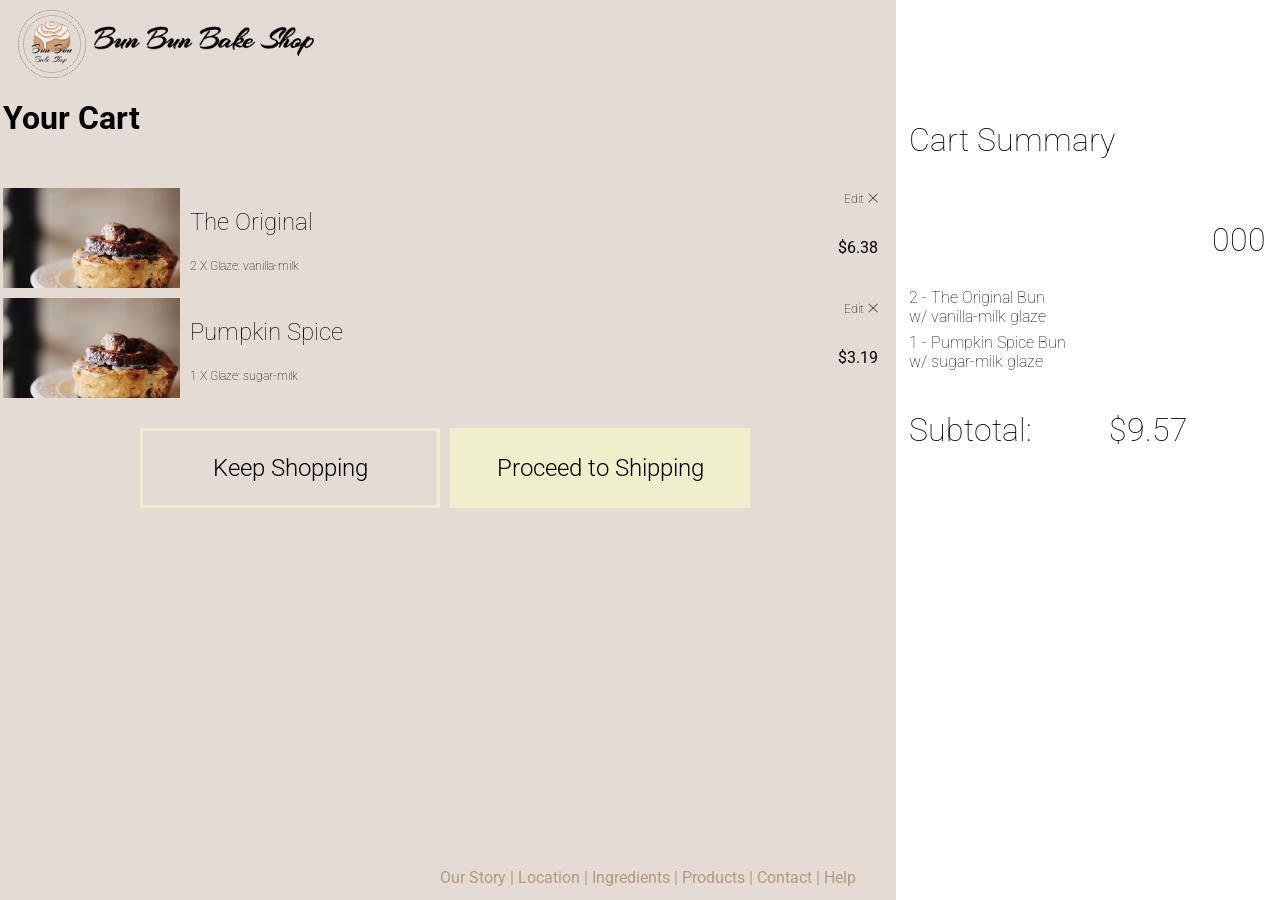
==== yourcart.html @ 6cfc3c4b "first commit...stuck" ====
<!DOCTYPE html>
<html lang="en" dir="ltr">
  <head>
    <meta charset="utf-8">
    <title>Your Cart</title>
    <link href="https://fonts.googleapis.com/css2?family=Roboto:wght@100;300;400;700;900&display=swap" rel="stylesheet">
    <link rel="stylesheet" type="text/css" href="yourcart.css">
    <script src="hw6.js"></script>
  </head>

  <body onload="updateCart()()">

    <header>
      <a id="logo" href="index.html">
        <img src="images/logo.png" alt="bun bun image" width=68 height=68>
      </a>

      <a id="logotext" href="index.html">
        <img src="images/bunbuntext.png" alt="bun bun logo text" height=30>
      </a>
    </header>

    <!--<div class="topnavbar">
      <hr>
      <div class="navpages">
        <a class="active" href>Your Cart</a>
        <a href>Shipping</a>
        <a href>Payment</a>
        <a href>Confirmation</a>
      </div>
    </div> -->

    <div id="maingrid">
      <div id="thecart">
        <h1>Your Cart</h1>
        <section class="oneitem">
          <!--image box-->
          <div class="image" id="ogbunimage"></div>
          <!--text next to image-->
          <div class="imageinfo">
            <h2 id="itemZero">The Original</h2><br>
            <span class="glaze">2 X Glaze: vanilla-milk</span>
          </div>
          <!--right side text-->
          <div class="editside">
            <div>
              <span class="edit">Edit</span>
              <a class="remove" href=???>
                <img src="images/noun_X_3541822.png" alt="remove item" width=10 height=10>
              </a><br>
            </div>
            <div>
              <span class="price">$6.38</span>
            </div>
          </div>
        </section>

        <section class="oneitem">
          <!--image box-->
          <div class="image" id="pumpkinimage"></div>
          <!--text next to image-->
          <div class="imageinfo">
            <h2>Pumpkin Spice</h2><br>
            <span class="glaze">1 X Glaze: sugar-milk</span>
          </div>
          <!--right side text-->
          <div class="editside">
            <div>
              <span class="edit">Edit</span>
              <a class="remove" href=???>
                <img src="images/noun_X_3541822.png" alt="remove item" width=10 height=10>
              </a><br>
            </div>
            <div>
              <span class="price">$3.19</span>
            </div>
          </div>
        </section>

        <section class="calltoaction">
          <h2 id="keepshopping">Keep Shopping</h2>
          <h2 id="proceed">Proceed to Shipping</h2>
        </section>
      </div>

      <div id="cartsummary">
        <div>
          <p id="title">Cart Summary</p>
        </div>
        <div>
          <h1 id="cartCount">000</h1>
        </div>
        <div id="ogbunsum">
          <span class="itemsum">2 - The Original Bun</span><br>
          <span class="glazingsum"> w/ vanilla-milk glaze</span>
        </div>
        <div id="pumpsum">
          <span class="itemsum">1 - Pumpkin Spice Bun</span><br>
          <span class="glazingsum"> w/ sugar-milk glaze</span>
        </div>
        <!--<section id="coupon">
          <span class="itemsum">Apply Coupon</span>
          <div id="couponbox"></div>
        </section>-->
        <div id="subprice">
          <p class="subtotal">Subtotal:</p>
          <p class="subtotal" id="subprice">$9.57</p>
        </div>
      </div>
    </div>

    <footer class="footer">
      <span> Our Story |</span>
      <span> Location |</span>
      <span> Ingredients |</span>
      <a id="productfooter" href="productspage.html"> Products |</a>
      <span> Contact |</span>
      <span> Help </span>
    </footer>
  </body>
</html>
---- yourcart.css ----
@import url('https://fonts.googleapis.com/css2?family=Roboto:wght@100;300;400;700;900&display=swap');

html {
  /*background-color: #E4DBD4;*/
  background: linear-gradient(to right, #E4DBD4 70%, white 30%);
  font-family: "Roboto", sans-serif;
}

header {
  display: grid;
  grid-template-columns: 6% 90%;
  grid-template-rows: 70px;
  grid-gap: 10px;
}

#logo {
  position: relative;
  top:3%; left:13%;
}

#logotext {
  align-self: center;
}

/* Style the links inside the navigation bar */
.topnavbar a {
  align-items: center;
  text-align: center;
  text-decoration: none;
  padding: 5%;
  font-size: 12px;
  font-weight: 100;
  color: black;
}

hr {
  border: 0;
  border-color: black;
  width: 50%;
  height: 0;
  border-top: 1px solid black;
}

.navpages {
}

#maingrid {
  display: grid;
  grid-template-columns: 70% 30%;
  grid-gap: 10px;
  justify-content: center;
}

#thecart {
  display: grid;
  grid-template-columns: 100%;
  grid-template-rows: 100px 100px 100px;
  grid-gap: 10px;
}

.oneitem {
  display: grid;
  grid-template-columns: 20% 30% 50%;
  grid-template-rows: 100px;
  grid-gap: 10px;
}

.image {
  background-image: url("images/TheOriginalBun.jpg");
  background-size: cover;
  background-repeat: no-repeat;
}

.edit, .glaze {
  font-size: 12px;
  font-weight: 100;
}

.editside {
  text-align: right;
  padding-right: 30px;
  display: grid;
  grid-template-rows: 50% 50%;
}

h2 {
  font-weight: 100;
  margin-bottom: 0;
}

.calltoaction {
  display: grid;
  grid-template-columns: 300px 300px;
  grid-template-rows: 100px;
  grid-gap: 10px;
  justify-content: center;
}

#keepshopping {
  border-style: solid;
  border-color: #F0EFCC;
  border-width: medium;
  font-weight: 300;
  display: flex;
  justify-content: center;
  align-items: center;
}

#proceed {
  background-color: #F0EFCC;
  font-weight: 300;
  display: flex;
  justify-content: center;
  align-items: center;
}

#cartsummary {
  display: grid;
  grid-template-rows: auto auto auto auto auto auto;
  padding: 3%;
  font-weight: 100;
}

#title {
  font-size: 2em;
  font-weight: 100;
}

#cartCount {
  text-align: right;
  font-weight: 100;
}

#subprice {
  display: grid;
  grid-template-columns: auto auto;
}

.subtotal {
  font-size: 2em;
  font-weight: 100;
}

.footer {
  width: 100%;
  height: 2rem;
  padding-top: 1rem;
  font-size: 16px;
  color: #B49984;
  align-items: center;
  text-align: center;
  position: absolute;
  bottom: 0%;
}

#productfooter {
  color: #B49984;
  text-decoration: none;
}

#productfooter:visited, #productfooter:active {
  text-decoration: none;
}
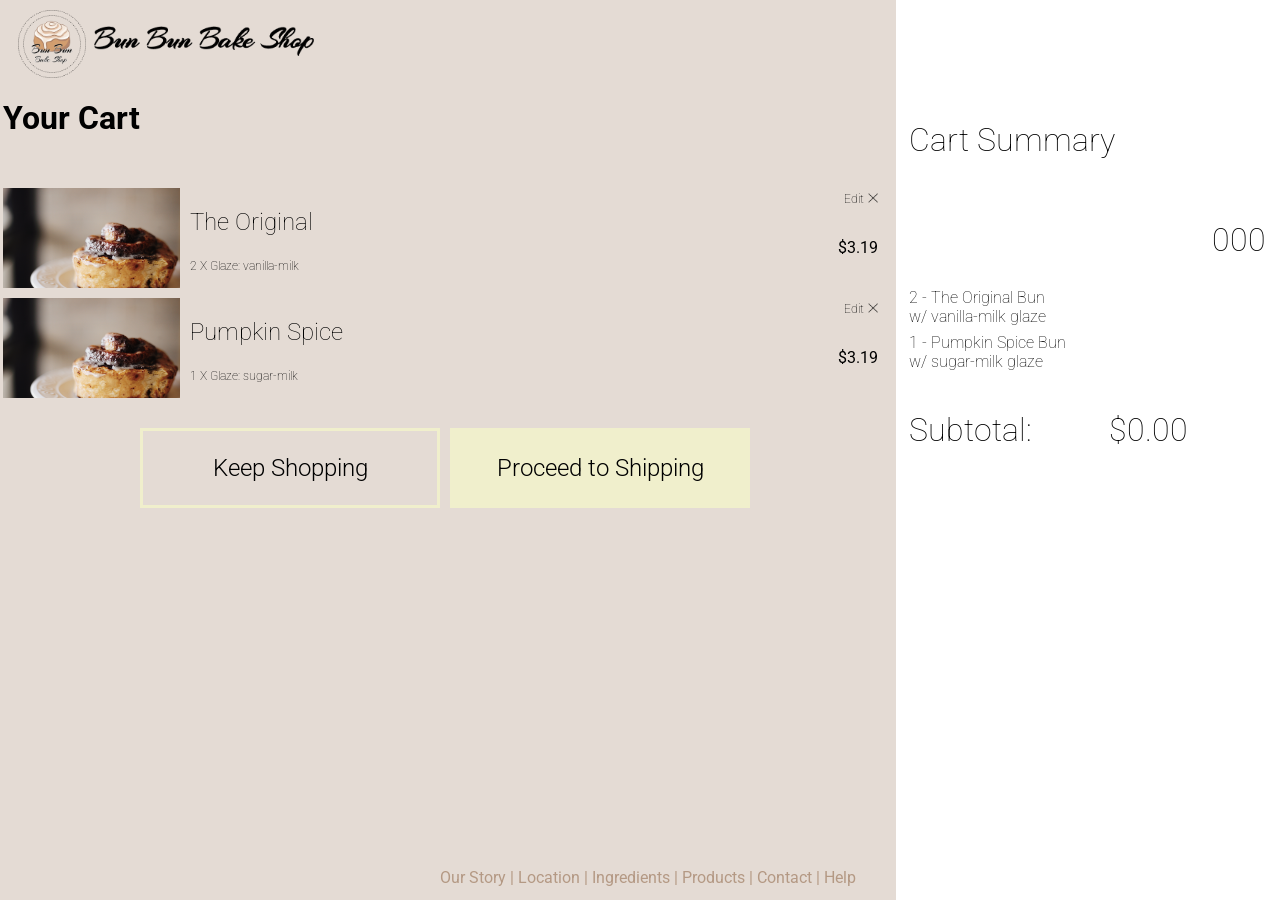
==== commit eb8b9ee9: "replacing html" ====
--- a/yourcart.html
+++ b/yourcart.html
@@ -8,7 +8,7 @@
     <script src="hw6.js"></script>
   </head>
 
-  <body onload="updateCart()()">
+  <body onload="carryOver()">
 
     <header>
       <a id="logo" href="index.html">
@@ -39,18 +39,18 @@
           <!--text next to image-->
           <div class="imageinfo">
             <h2 id="itemZero">The Original</h2><br>
-            <span class="glaze">2 X Glaze: vanilla-milk</span>
+            <span id="itemZeroGlaze" class="glaze">2 X Glaze: vanilla-milk</span>
           </div>
           <!--right side text-->
           <div class="editside">
             <div>
               <span class="edit">Edit</span>
-              <a class="remove" href=???>
+              <a class="remove" onclick="clearItemOne()">
                 <img src="images/noun_X_3541822.png" alt="remove item" width=10 height=10>
               </a><br>
             </div>
             <div>
-              <span class="price">$6.38</span>
+              <span id="itemZeroPrice" class="price">$3.19</span>
             </div>
           </div>
         </section>
@@ -60,7 +60,7 @@
           <div class="image" id="pumpkinimage"></div>
           <!--text next to image-->
           <div class="imageinfo">
-            <h2>Pumpkin Spice</h2><br>
+            <h2 id="itemOne">Pumpkin Spice</h2><br>
             <span class="glaze">1 X Glaze: sugar-milk</span>
           </div>
           <!--right side text-->
@@ -72,7 +72,7 @@
               </a><br>
             </div>
             <div>
-              <span class="price">$3.19</span>
+              <span id="itemOnePrice" class="price">$3.19</span>
             </div>
           </div>
         </section>
@@ -104,7 +104,7 @@
         </section>-->
         <div id="subprice">
           <p class="subtotal">Subtotal:</p>
-          <p class="subtotal" id="subprice">$9.57</p>
+          <p class="subtotal" id="subtotalprice">$0.00</p>
         </div>
       </div>
     </div>
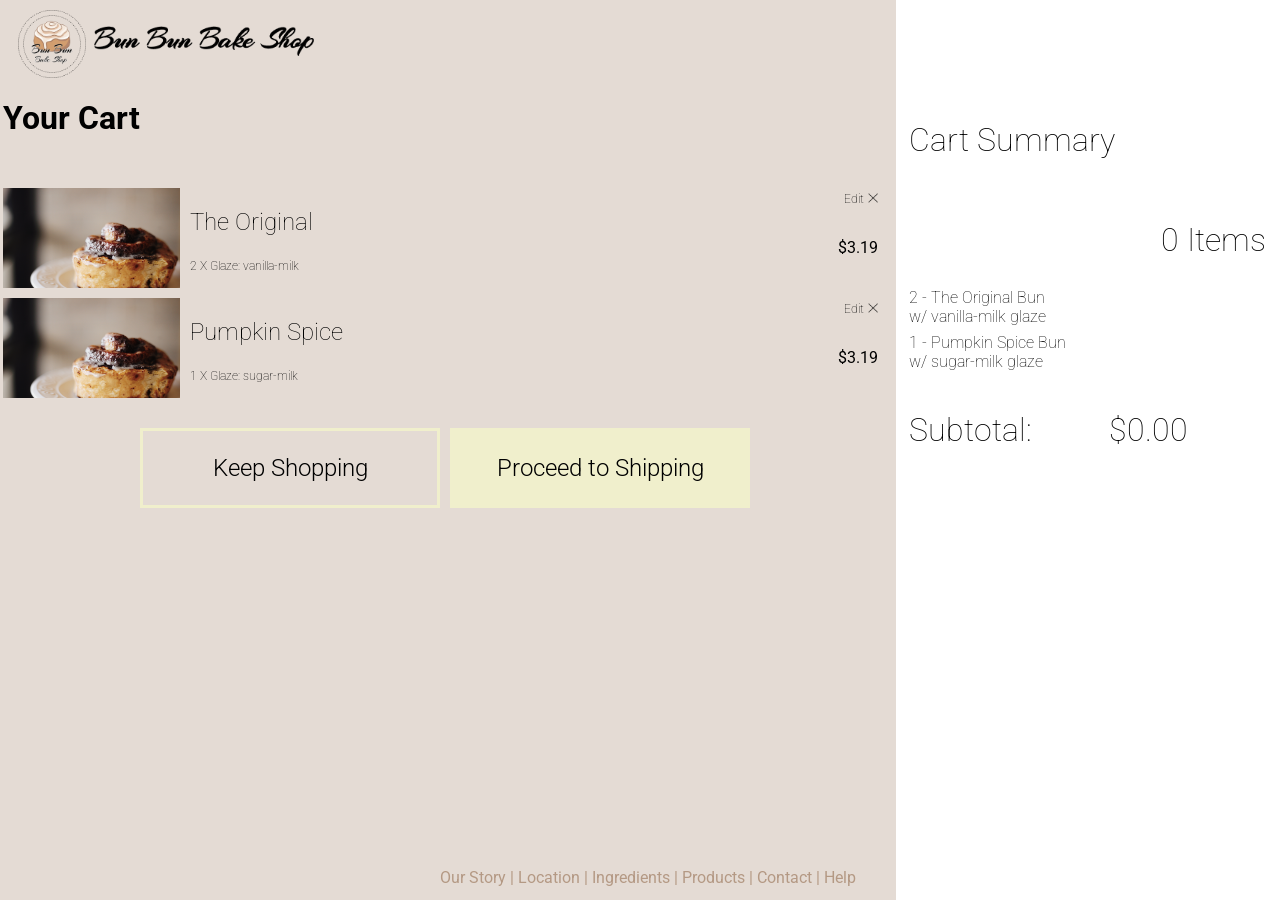
==== commit 6f227f8d: "editing ran out of time" ====
--- a/yourcart.html
+++ b/yourcart.html
@@ -45,7 +45,7 @@
           <div class="editside">
             <div>
               <span class="edit">Edit</span>
-              <a class="remove" onclick="clearItemOne()">
+              <a onclick="clearItemZero()" class="remove">
                 <img src="images/noun_X_3541822.png" alt="remove item" width=10 height=10>
               </a><br>
             </div>
@@ -61,7 +61,7 @@
           <!--text next to image-->
           <div class="imageinfo">
             <h2 id="itemOne">Pumpkin Spice</h2><br>
-            <span class="glaze">1 X Glaze: sugar-milk</span>
+            <span id="itemOneGlaze" class="glaze">1 X Glaze: sugar-milk</span>
           </div>
           <!--right side text-->
           <div class="editside">
@@ -88,7 +88,7 @@
           <p id="title">Cart Summary</p>
         </div>
         <div>
-          <h1 id="cartCount">000</h1>
+          <h1 id="cartCount">0 Items</h1>
         </div>
         <div id="ogbunsum">
           <span class="itemsum">2 - The Original Bun</span><br>
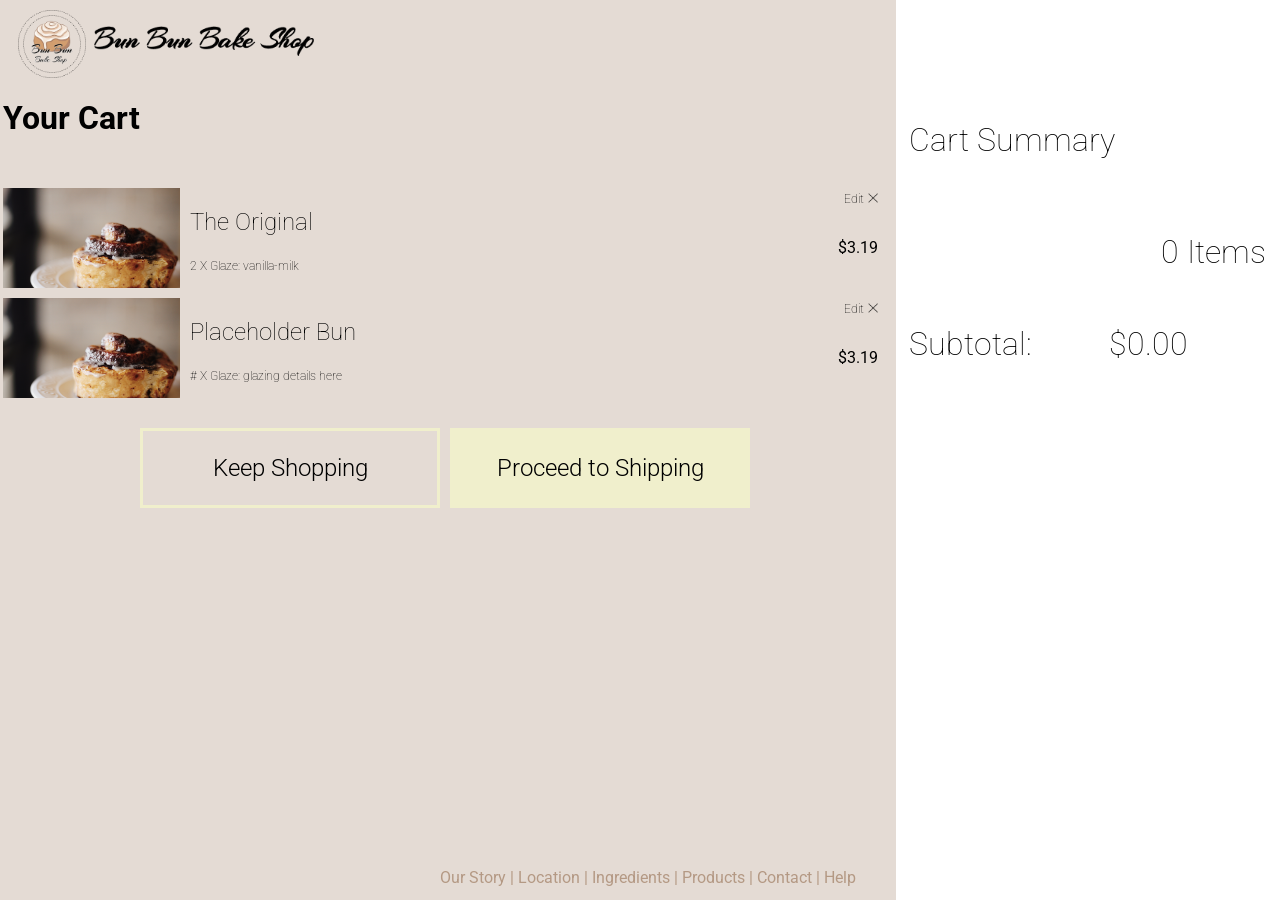
==== commit 2b31a801: "debugging" ====
--- a/yourcart.html
+++ b/yourcart.html
@@ -45,7 +45,7 @@
           <div class="editside">
             <div>
               <span class="edit">Edit</span>
-              <a onclick="clearItemZero()" class="remove">
+              <a class="remove" href=??? onclick="clearEntireCart()">
                 <img src="images/noun_X_3541822.png" alt="remove item" width=10 height=10>
               </a><br>
             </div>
@@ -60,14 +60,14 @@
           <div class="image" id="pumpkinimage"></div>
           <!--text next to image-->
           <div class="imageinfo">
-            <h2 id="itemOne">Pumpkin Spice</h2><br>
-            <span id="itemOneGlaze" class="glaze">1 X Glaze: sugar-milk</span>
+            <h2 id="itemOne">Placeholder Bun</h2><br>
+            <span id="itemOneGlaze" class="glaze"># X Glaze: glazing details here</span>
           </div>
           <!--right side text-->
           <div class="editside">
             <div>
               <span class="edit">Edit</span>
-              <a class="remove" href=???>
+              <a class="remove" href=??? onclick="clearEntireCart()">
                 <img src="images/noun_X_3541822.png" alt="remove item" width=10 height=10>
               </a><br>
             </div>
@@ -89,7 +89,7 @@
         </div>
         <div>
           <h1 id="cartCount">0 Items</h1>
-        </div>
+        <!--</div>
         <div id="ogbunsum">
           <span class="itemsum">2 - The Original Bun</span><br>
           <span class="glazingsum"> w/ vanilla-milk glaze</span>
